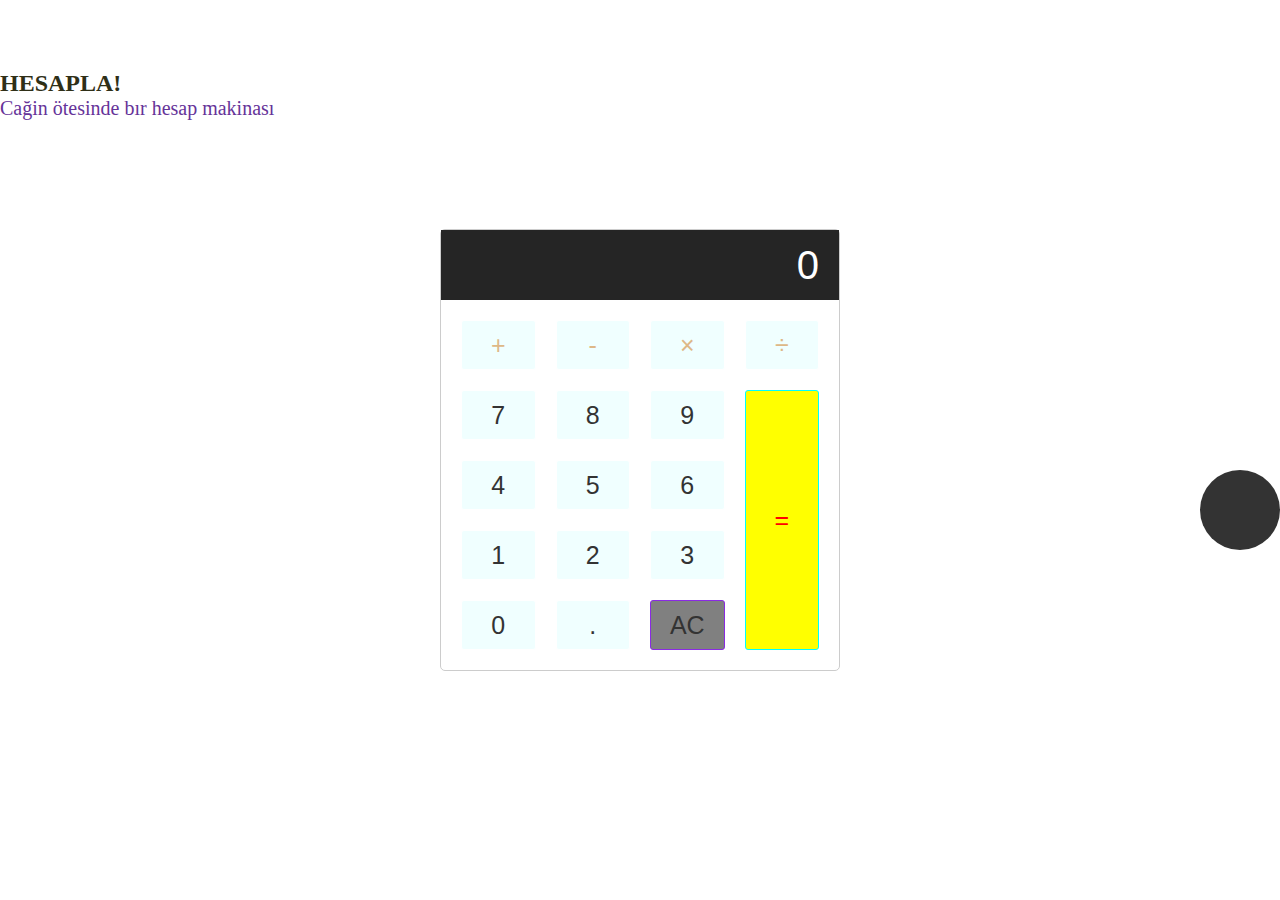
==== projeler/index.html @ f93c60e4 "Add files via upload" ====
<!DOCTYPE html>
<html lang="en">
<head>
    <meta charset="UTF-8">
    <meta http-equiv="X-UA-Compatible" content="IE=edge">
    <meta name="viewport" content="width=device-width, initial-scale=1.0">
    <title>Hesap Makinasi</title>
    <link rel="stylesheet" href="style.css">
</head>
<body>
    <div id="gif">

    </div>

    <div id="profil">

    </div>
    <h1 id="hesapla">HESAPLA!</h1>
    <p>Cağin ötesinde bır hesap makinası</p>

   <div class="calculator">
    <input type="text" class="calculator-input" value=""disabled>
    <div class="div calculator-keys">
        <button type="button" class="operator" value="+">+</button>
        <button type="button" class="operator" value="-">-</button>
        <button type="button" class="operator" value="*">&times;</button>
        <button type="button" class="operator" value="/">&divide;</button>



     <button type="button" value="7">7</button>
     <button type="button" value="8">8</button>
     <button type="button" value="9">9</button>


     <button type="button" value="4">4</button>
     <button type="button" value="5">5</button>
     <button type="button" value="6">6</button>


     <button type="button" value="1">1</button>
     <button type="button" value="2">2</button>
     <button type="button" value="3">3</button>

     <button type="button" value="0">0</button>
     <button type="button" class="decimal" value=".">.</button>
     <button type="button" class="clear" value="clear">AC</button>


     <button type="button" class="equal-sign operator" value="=">=</button>



    </div>

   </div> 

    <script src="script.js"></script>
</body>
</html>
---- projeler/style.css ----
body{
    background-image: url(/1.jpg); background-repeat:inherit;
    width: 100%;
    height: 100%;
}
#profil{
    margin-top: 400px;
    width: 80px;
    height: 80px;
    background-color: #333;
    border-radius: 50%;
    float: right;
    
    background-image: url(/4.gif); background-repeat: no-repeat; background-size: cover;
}
#hesapla{
    
    color: rgb(47, 47, 23);
  
}
p{
    font-size: 20px;
    color: rebeccapurple;
    font-family: 'Times New Roman', Times, serif;
}
*{
    margin: 0;
    padding: 0;
    box-sizing: border-box;
}
html{
font-size: 10px;
}
body{
    font-size: 1.2rem;
}
.calculator{
   border: 1px solid #ccc; 
   border-radius: 5px;
   width:400px;
   position: absolute;
   top: 50%;
   left: 50%;
   transform: translate(-50%,-50%);

}
.calculator-input{
    width: 100%;
    font-size: 4rem;
    height: 70px;
    border: none;
    background-color: #252525;
    color: white;
    text-align: right;
    padding-left: 20px;
    padding-right: 20px;
}
button{
    height: 50px;
    background-color: azure;
    border-radius: 3px;
    border: 1px solid white;
    font-size:2.5rem;
    color: #333;
}
button:hover{
    background-color:yellowgreen;
}
.operator{
    color:burlywood
}
.clear{
    background-color:gray;
    border-color: blueviolet;

}
.equal-sign{
    background-color:yellow ;
    border-color: aqua;
    color: red;
    grid-area: 2/4/6/5;
    height: 100%;

}
.equal-sign:hover{
    background-color: cadetblue;
}
.clear:hover{
    background-color: #ccc;
}
.calculator-keys{
    display: grid;
    grid-template-columns:  repeat(4, 1fr);
    grid-gap:20px;
    padding: 20px;
}
#gif{
    width: 70px;
    height: 70px;
    flex-grow: inherit;
    background-image: url(/4.gif); background-size: cover; background-repeat: no-repeat;
    border-radius: 60%;
    float: right 20px;
}
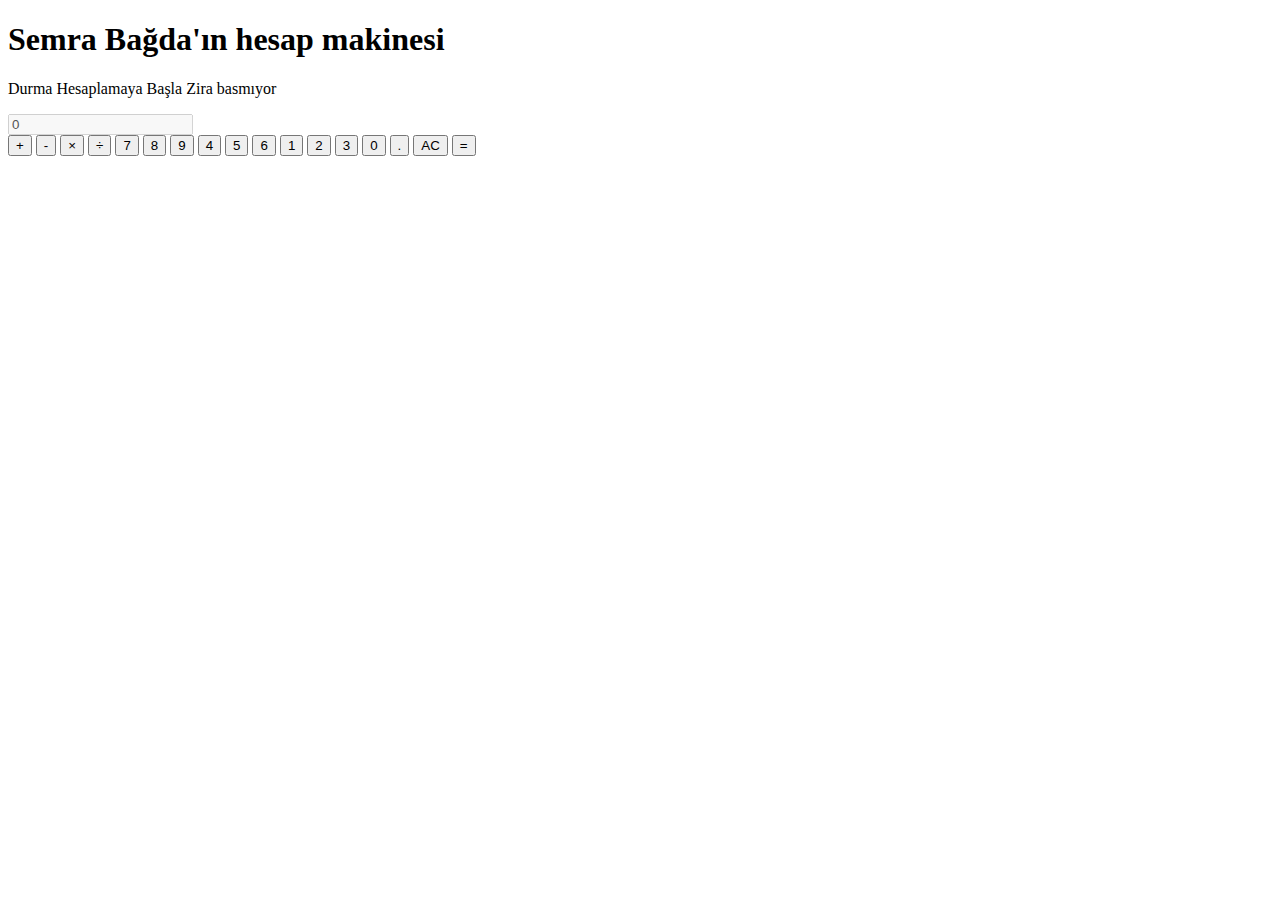
==== commit 40a1840c: "Update index.html" ====
--- a/projeler/index.html
+++ b/projeler/index.html
@@ -4,8 +4,8 @@
     <meta charset="UTF-8">
     <meta http-equiv="X-UA-Compatible" content="IE=edge">
     <meta name="viewport" content="width=device-width, initial-scale=1.0">
-    <title>Hesap Makinasi</title>
-    <link rel="stylesheet" href="style.css">
+    <title>Semra Bağdat</title>
+    <link rel="stylesheet" href="styles.css">
 </head>
 <body>
     <div id="gif">
@@ -15,8 +15,8 @@
     <div id="profil">
 
     </div>
-    <h1 id="hesapla">HESAPLA!</h1>
-    <p>Cağin ötesinde bır hesap makinası</p>
+    <h1 id="hesapla">Semra Bağda'ın hesap makinesi</h1>
+    <p> Durma Hesaplamaya Başla Zira basmıyor</p>
 
    <div class="calculator">
     <input type="text" class="calculator-input" value=""disabled>
@@ -57,4 +57,4 @@
 
     <script src="script.js"></script>
 </body>
-</html>+</html>
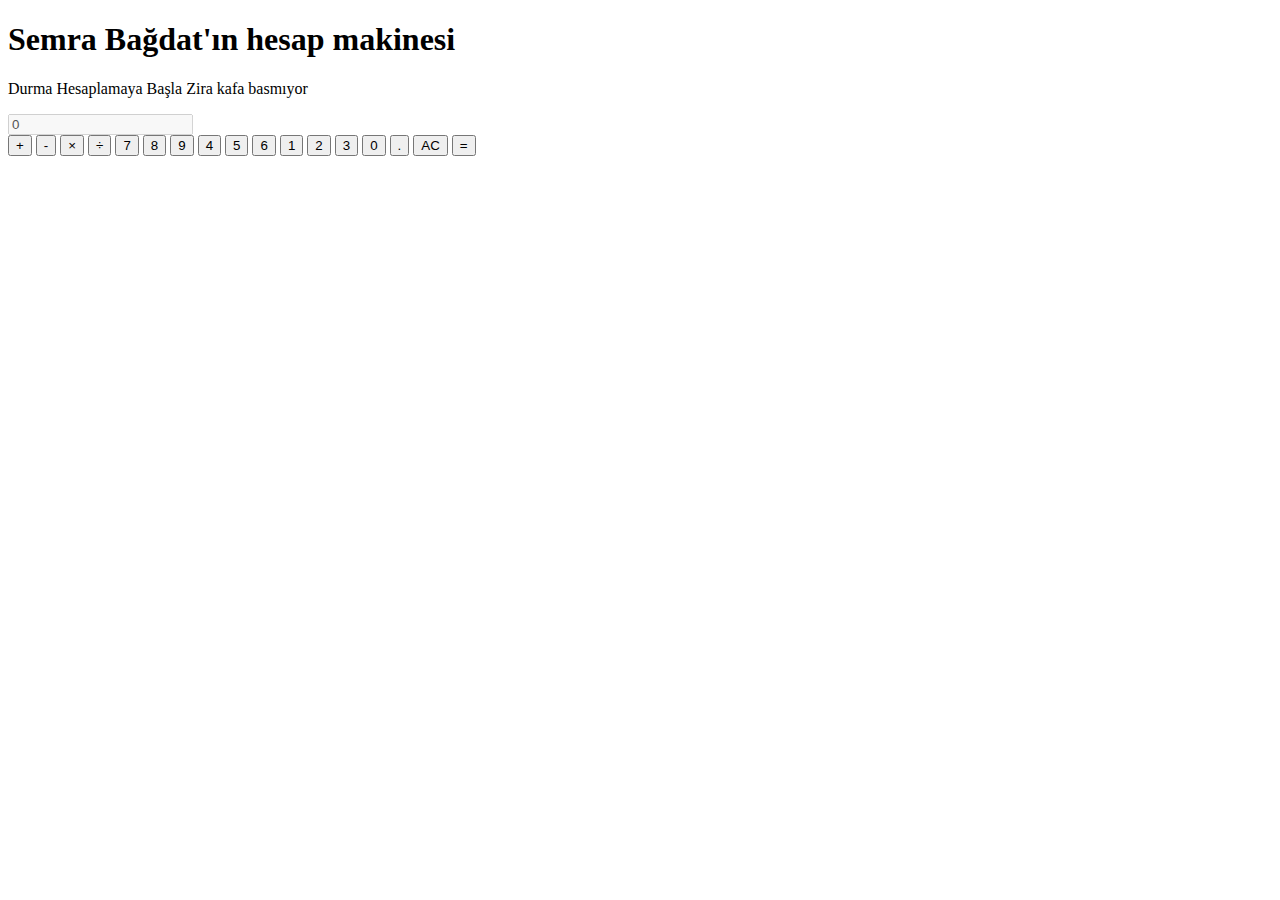
==== commit a5e585e7: "Update index.html" ====
--- a/projeler/index.html
+++ b/projeler/index.html
@@ -15,8 +15,8 @@
     <div id="profil">
 
     </div>
-    <h1 id="hesapla">Semra Bağda'ın hesap makinesi</h1>
-    <p> Durma Hesaplamaya Başla Zira basmıyor</p>
+    <h1 id="hesapla">Semra Bağdat'ın hesap makinesi</h1>
+    <p> Durma Hesaplamaya Başla Zira kafa basmıyor </p>
 
    <div class="calculator">
     <input type="text" class="calculator-input" value=""disabled>
@@ -39,7 +39,7 @@
 
 
      <button type="button" value="1">1</button>
-     <button type="button" value="2">2</button>
+     <button type="button" value="2">2</button> 
      <button type="button" value="3">3</button>
 
      <button type="button" value="0">0</button>
